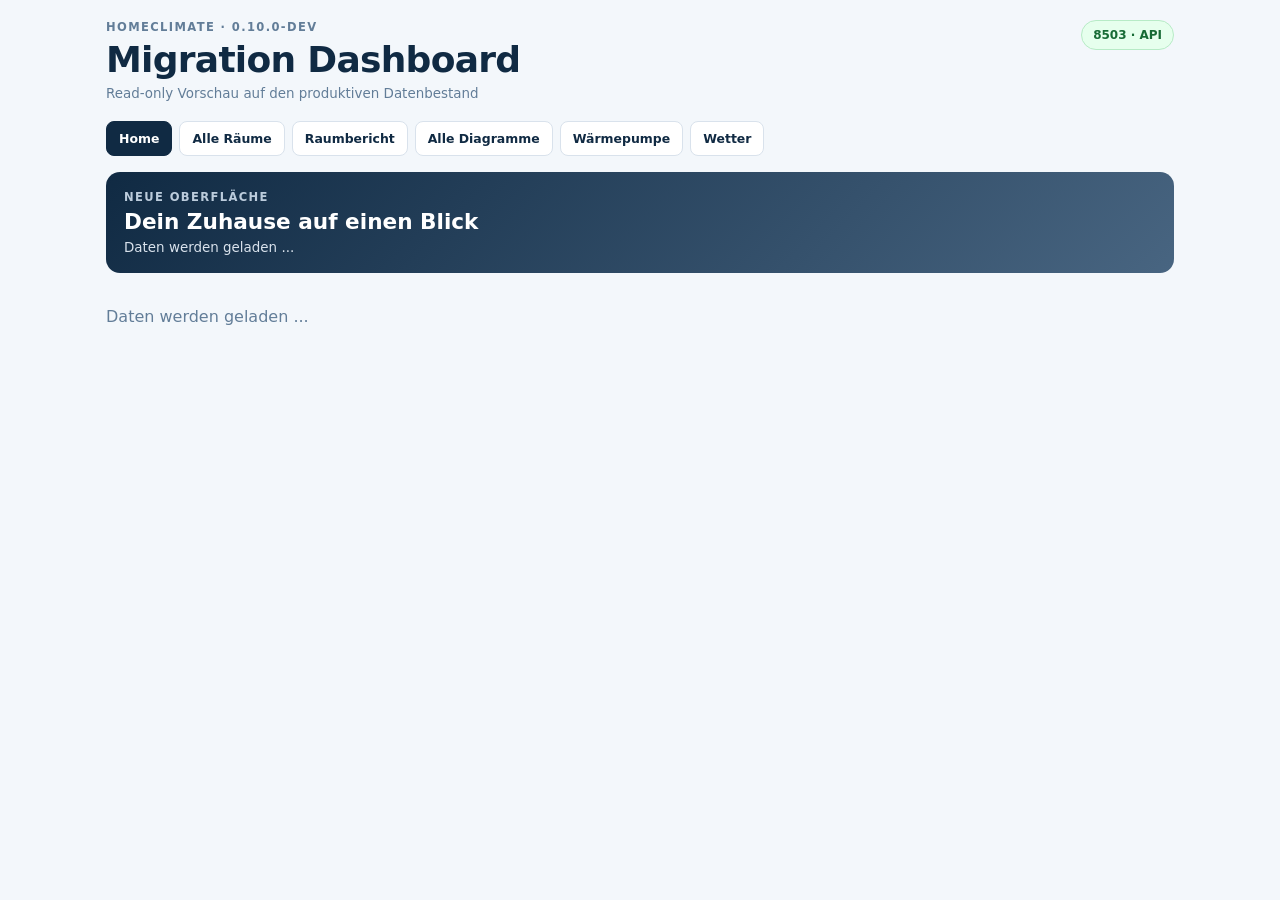
==== migration/web/index.html @ 7372bf7f "Match production heat curve calculation" ====
<!doctype html>
<html lang="de">
<head>
  <meta charset="utf-8">
  <meta name="viewport" content="width=device-width, initial-scale=1">
  <title>HomeClimate Migration</title>
  <style>
    :root { color-scheme: light; --ink:#102a43; --muted:#627d98; --line:#d9e2ec; --paper:#f3f7fb; --card:#fff; --accent:#c2410c; }
    * { box-sizing:border-box; }
    body { margin:0; background:var(--paper); color:var(--ink); font-family:ui-sans-serif,system-ui,-apple-system,sans-serif; }
    main { max-width:1100px; margin:0 auto; padding:20px 16px 40px; }
    header { align-items:flex-start; display:flex; justify-content:space-between; gap:20px; margin-bottom:20px; }
    h1,h2,p { margin:0; }
    h1 { font-size:clamp(1.45rem,4vw,2.25rem); letter-spacing:-.02em; }
    h2 { font-size:1.15rem; margin-bottom:10px; }
    .eyebrow { color:var(--muted); font-size:.72rem; font-weight:800; letter-spacing:.12em; text-transform:uppercase; margin-bottom:5px; }
    .meta { color:var(--muted); font-size:.84rem; margin-top:6px; }
    .status { background:#e6ffed; border:1px solid #b7ebc6; border-radius:999px; color:#176b35; font-size:.75rem; font-weight:800; padding:7px 11px; white-space:nowrap; }
    .hero { background:linear-gradient(135deg,#102a43,#486581); border-radius:14px; color:#fff; margin-bottom:16px; padding:18px; }
    .hero .meta { color:#d9e2ec; }
    .grid { display:grid; gap:10px; grid-template-columns:repeat(4,minmax(0,1fr)); margin-bottom:18px; }
    .card { background:var(--card); border:1px solid var(--line); border-radius:10px; min-width:0; padding:13px; }
    .metric-label { color:var(--muted); font-size:.75rem; font-weight:750; }
    .metric-value { font-size:1.35rem; font-weight:850; margin-top:5px; }
    .metric-detail { color:var(--muted); font-size:.7rem; margin-top:3px; }
    .rooms { display:grid; gap:10px; grid-template-columns:repeat(2,minmax(0,1fr)); }
    .room-name { font-size:.98rem; font-weight:800; }
    .room-values { display:flex; flex-wrap:wrap; gap:6px 14px; margin-top:10px; }
    .room-value { font-size:.85rem; font-weight:700; }
    .room-detail { color:var(--muted); font-size:.72rem; margin-top:8px; }
    .section { margin-top:18px; }
    .empty { color:var(--muted); }
    nav { display:flex; flex-wrap:wrap; gap:7px; margin:0 0 16px; }
    nav button, .back-button { background:#fff; border:1px solid var(--line); border-radius:8px; color:var(--ink); cursor:pointer; font:inherit; font-size:.78rem; font-weight:750; padding:9px 12px; }
    nav button.active, nav button:hover, .back-button:hover { background:#102a43; border-color:#102a43; color:#fff; }
    .room-card { cursor:pointer; text-align:left; width:100%; }
    .room-card:hover { border-color:#9fb3c8; box-shadow:0 3px 12px rgba(16,42,67,.08); }
    .chart-wrap { overflow-x:auto; }
    .chart-wrap svg { display:block; min-width:560px; width:100%; }
    .chart-legend { color:var(--muted); display:flex; font-size:.75rem; gap:18px; padding:0 0 4px 28px; }
    .chart-legend span { font-weight:750; }
    .chart-axis-title { fill:var(--muted); font-size:11px; font-weight:750; }
    .report-table { border-collapse:collapse; width:100%; }
    .report-table th, .report-table td { border-bottom:1px solid var(--line); padding:9px 7px; text-align:left; }
    .report-table th { color:var(--muted); font-size:.72rem; text-transform:uppercase; }
    .chart-grid { display:grid; gap:12px; grid-template-columns:repeat(2,minmax(0,1fr)); }
    .chart-grid .card { overflow:hidden; }
    .forecast-grid { display:grid; gap:10px; grid-template-columns:repeat(4,minmax(0,1fr)); }
    .forecast-day { min-width:0; }
    .schema-card { overflow-x:auto; }
    .schema-card svg { display:block; min-width:720px; width:100%; }
    .series-controls { display:flex; flex-wrap:wrap; gap:7px; margin-bottom:10px; }
    .series-controls button { background:#fff; border:1px solid var(--line); border-radius:8px; color:var(--ink); cursor:pointer; font:inherit; font-size:.75rem; font-weight:750; padding:8px 10px; }
    .series-controls button.active { background:#102a43; border-color:#102a43; color:#fff; }
    .feature-table { max-height:420px; overflow:auto; }
    .feature-table table { border-collapse:collapse; width:100%; }
    .feature-table th, .feature-table td { border-bottom:1px solid var(--line); padding:7px; text-align:left; }
    .actual::before { color:#c2410c; content:"━ "; font-weight:900; }
    .target::before { color:#64748b; content:"┄ "; font-weight:900; }
    .error { border-color:#fecaca; color:#991b1b; }
    @media (max-width:700px) {
      main { padding:14px 12px 28px; }
      header { align-items:flex-start; }
      .status { font-size:.68rem; }
      .grid { grid-template-columns:repeat(2,minmax(0,1fr)); }
      .rooms { grid-template-columns:1fr; }
      .chart-grid, .forecast-grid { grid-template-columns:1fr; }
      .card { padding:11px; }
    }
  </style>
</head>
<body>
  <main>
    <header>
      <div><div class="eyebrow">HomeClimate · 0.10.0-dev</div><h1>Migration Dashboard</h1><p class="meta">Read-only Vorschau auf den produktiven Datenbestand</p></div>
      <div class="status">8503 · API</div>
    </header>
    <nav aria-label="Migration views"><button class="active" data-view="home">Home</button><button data-view="rooms">Alle Räume</button><button data-view="room-report">Raumbericht</button><button data-view="charts">Alle Diagramme</button><button data-view="heat-pump">Wärmepumpe</button><button data-view="weather">Wetter</button></nav>
    <section class="hero"><div class="eyebrow" style="color:#bcccdc">Neue Oberfläche</div><h2 id="page-title" style="font-size:1.35rem;margin:0">Dein Zuhause auf einen Blick</h2><p class="meta" id="freshness">Daten werden geladen ...</p></section>
    <section class="grid" id="metrics"></section>
    <div id="content"><p class="empty">Daten werden geladen ...</p></div>
  </main>
  <script src="/app.js?v=0.10.13"></script>
</body>
</html>
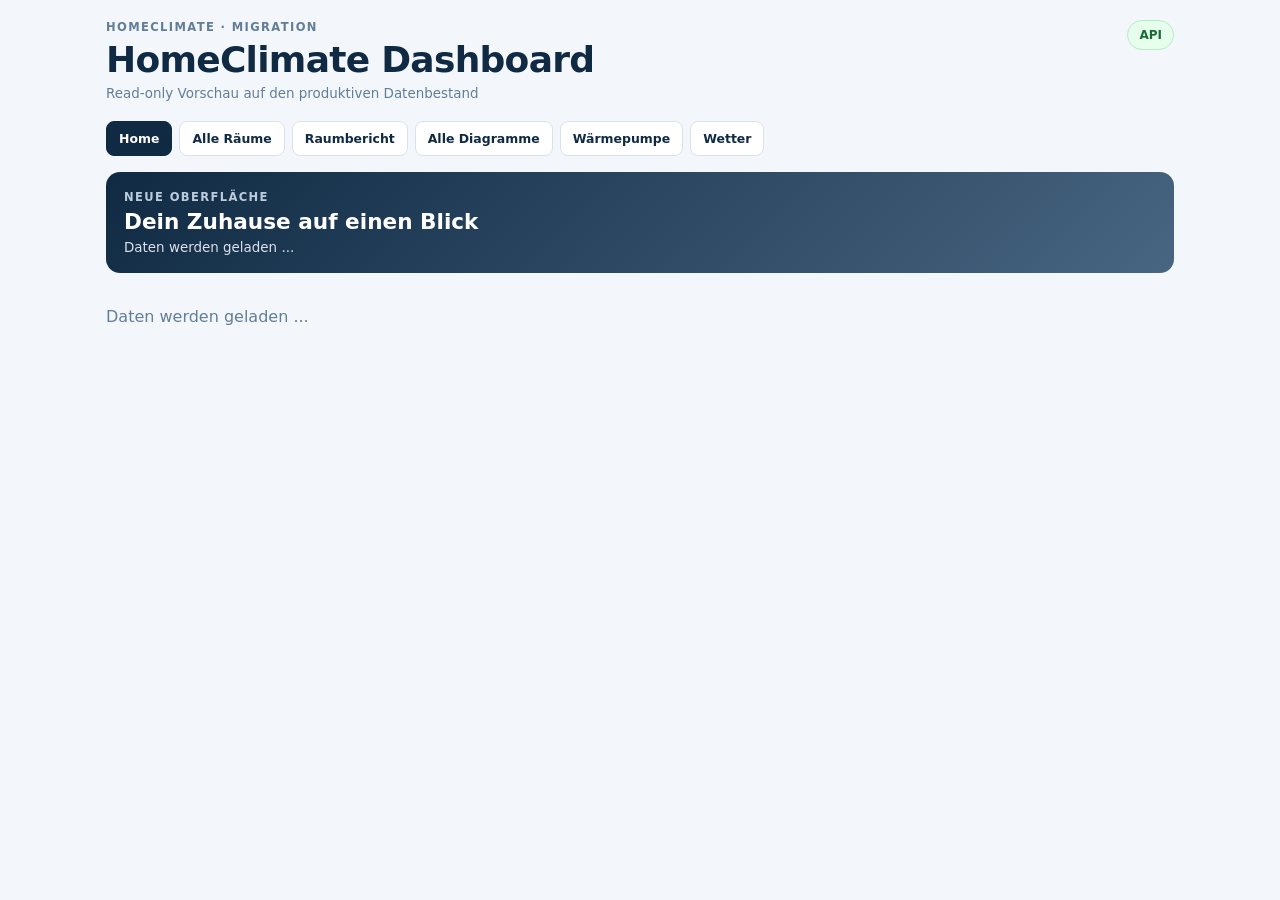
==== commit 95642417: "Label production dashboard and format freshness" ====
--- a/migration/web/index.html
+++ b/migration/web/index.html
@@ -72,14 +72,14 @@
 <body>
   <main>
     <header>
-      <div><div class="eyebrow">HomeClimate · 0.10.0-dev</div><h1>Migration Dashboard</h1><p class="meta">Read-only Vorschau auf den produktiven Datenbestand</p></div>
-      <div class="status">8503 · API</div>
+      <div><div class="eyebrow" id="app-version">HomeClimate · Migration</div><h1>HomeClimate Dashboard</h1><p class="meta" id="app-description">Read-only Vorschau auf den produktiven Datenbestand</p></div>
+      <div class="status" id="app-status">API</div>
     </header>
     <nav aria-label="Migration views"><button class="active" data-view="home">Home</button><button data-view="rooms">Alle Räume</button><button data-view="room-report">Raumbericht</button><button data-view="charts">Alle Diagramme</button><button data-view="heat-pump">Wärmepumpe</button><button data-view="weather">Wetter</button></nav>
     <section class="hero"><div class="eyebrow" style="color:#bcccdc">Neue Oberfläche</div><h2 id="page-title" style="font-size:1.35rem;margin:0">Dein Zuhause auf einen Blick</h2><p class="meta" id="freshness">Daten werden geladen ...</p></section>
     <section class="grid" id="metrics"></section>
     <div id="content"><p class="empty">Daten werden geladen ...</p></div>
   </main>
-  <script src="/app.js?v=0.10.13"></script>
+  <script src="/app.js?v=0.10.15"></script>
 </body>
 </html>
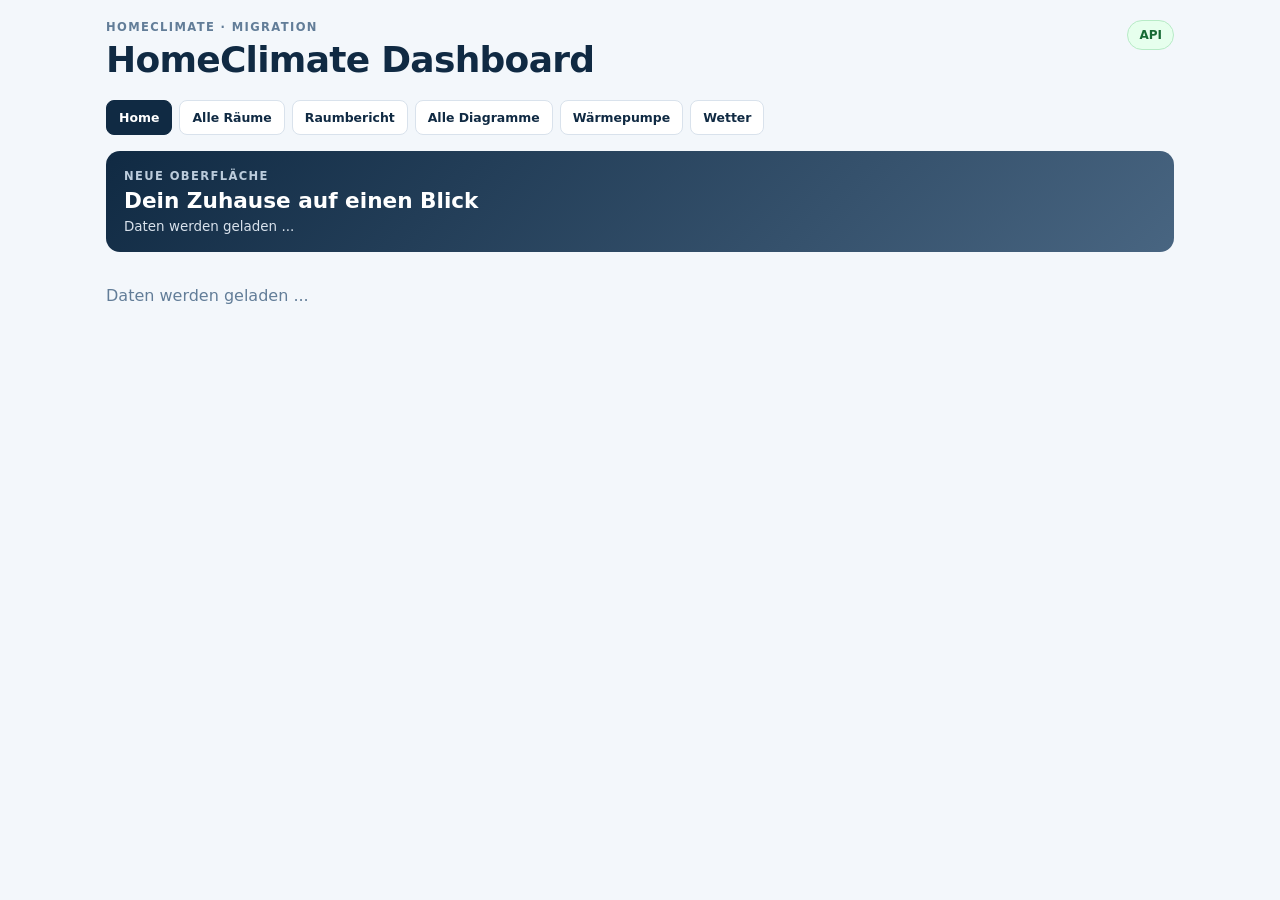
==== commit bfe5bd83: "Remove confusing read-only header text" ====
--- a/migration/web/index.html
+++ b/migration/web/index.html
@@ -3,7 +3,7 @@
 <head>
   <meta charset="utf-8">
   <meta name="viewport" content="width=device-width, initial-scale=1">
-  <title>HomeClimate Migration</title>
+  <title>HomeClimate Dashboard</title>
   <style>
     :root { color-scheme: light; --ink:#102a43; --muted:#627d98; --line:#d9e2ec; --paper:#f3f7fb; --card:#fff; --accent:#c2410c; }
     * { box-sizing:border-box; }
@@ -72,7 +72,7 @@
 <body>
   <main>
     <header>
-      <div><div class="eyebrow" id="app-version">HomeClimate · Migration</div><h1>HomeClimate Dashboard</h1><p class="meta" id="app-description">Read-only Vorschau auf den produktiven Datenbestand</p></div>
+      <div><div class="eyebrow" id="app-version">HomeClimate · Migration</div><h1>HomeClimate Dashboard</h1></div>
       <div class="status" id="app-status">API</div>
     </header>
     <nav aria-label="Migration views"><button class="active" data-view="home">Home</button><button data-view="rooms">Alle Räume</button><button data-view="room-report">Raumbericht</button><button data-view="charts">Alle Diagramme</button><button data-view="heat-pump">Wärmepumpe</button><button data-view="weather">Wetter</button></nav>
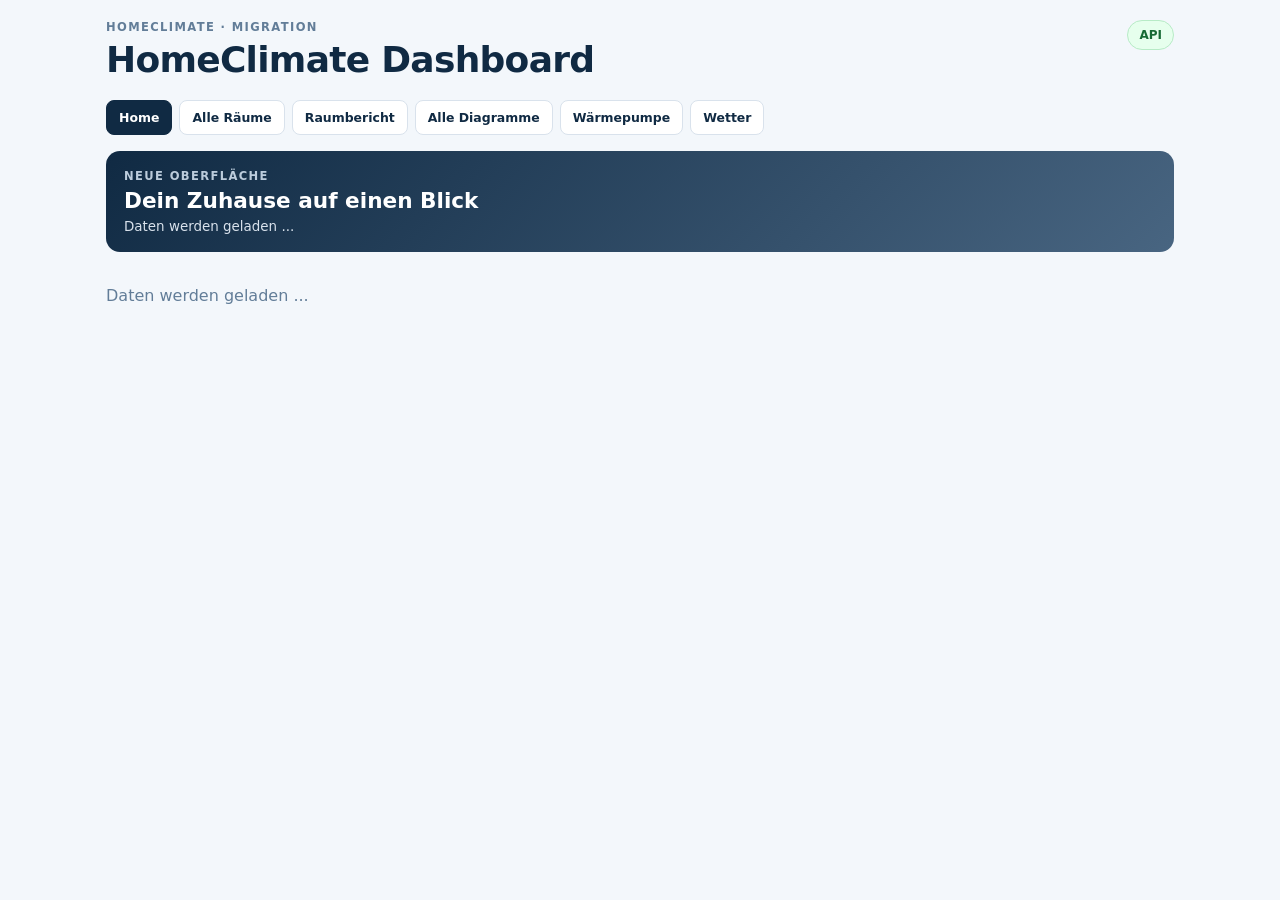
==== commit 02d76859: "Fix repeated chart series selection" ====
--- a/migration/web/index.html
+++ b/migration/web/index.html
@@ -80,6 +80,6 @@
     <section class="grid" id="metrics"></section>
     <div id="content"><p class="empty">Daten werden geladen ...</p></div>
   </main>
-  <script src="/app.js?v=0.10.15"></script>
+  <script src="/app.js?v=0.10.16"></script>
 </body>
 </html>
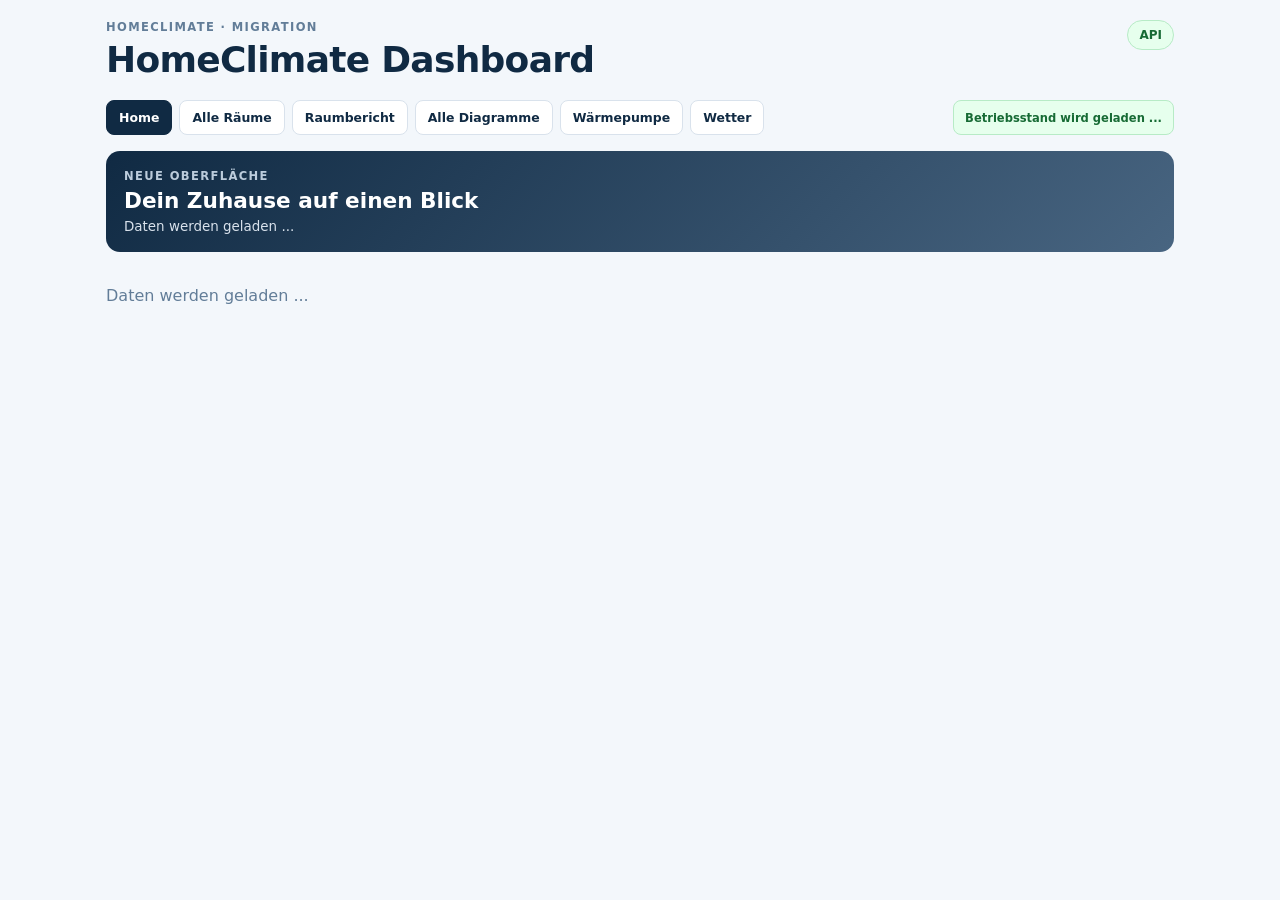
==== commit 9ac64f12: "Improve weather dashboard reporting" ====
--- a/migration/web/index.html
+++ b/migration/web/index.html
@@ -33,6 +33,7 @@
     nav { display:flex; flex-wrap:wrap; gap:7px; margin:0 0 16px; }
     nav button, .back-button { background:#fff; border:1px solid var(--line); border-radius:8px; color:var(--ink); cursor:pointer; font:inherit; font-size:.78rem; font-weight:750; padding:9px 12px; }
     nav button.active, nav button:hover, .back-button:hover { background:#102a43; border-color:#102a43; color:#fff; }
+    .nav-status { align-items:center; background:#e6ffed; border:1px solid #b7ebc6; border-radius:8px; color:#176b35; display:inline-flex; font-size:.72rem; font-weight:800; margin-left:auto; padding:8px 11px; }
     .room-card { cursor:pointer; text-align:left; width:100%; }
     .room-card:hover { border-color:#9fb3c8; box-shadow:0 3px 12px rgba(16,42,67,.08); }
     .chart-wrap { overflow-x:auto; }
@@ -45,8 +46,25 @@
     .report-table th { color:var(--muted); font-size:.72rem; text-transform:uppercase; }
     .chart-grid { display:grid; gap:12px; grid-template-columns:repeat(2,minmax(0,1fr)); }
     .chart-grid .card { overflow:hidden; }
-    .forecast-grid { display:grid; gap:10px; grid-template-columns:repeat(4,minmax(0,1fr)); }
-    .forecast-day { min-width:0; }
+    .forecast-grid { display:grid; gap:10px; grid-template-columns:repeat(7,minmax(132px,1fr)); overflow-x:auto; padding-bottom:4px; }
+    .forecast-day { min-width:132px; }
+    .forecast-day-today { border-color:#c2410c; box-shadow:inset 0 3px 0 #c2410c; }
+    .forecast-day__head { align-items:center; display:flex; justify-content:space-between; gap:8px; }
+    .forecast-day__icon { font-size:1.7rem; line-height:1; }
+    .forecast-day__condition { color:var(--muted); font-size:.72rem; min-height:2.2em; margin-top:8px; }
+    .forecast-day__temps { align-items:baseline; display:flex; gap:8px; margin-top:11px; }
+    .forecast-day__temps strong { color:#c2410c; font-size:1.25rem; }
+    .forecast-day__temps span { color:var(--muted); font-size:.85rem; }
+    .forecast-range { background:#e6edf3; border-radius:99px; height:6px; margin:8px 0 10px; position:relative; }
+    .forecast-range span { background:linear-gradient(90deg,#5b8fb9,#c2410c); border-radius:99px; height:100%; position:absolute; }
+    .forecast-chart-wrap { overflow-x:auto; }
+    .forecast-chart-wrap svg { display:block; min-width:680px; width:100%; }
+    .forecast-chart-legend { color:var(--muted); display:flex; flex-wrap:wrap; font-size:.72rem; gap:16px; margin:3px 0 0 44px; }
+    .forecast-chart-legend span::before { content:"● "; font-weight:900; }
+    .forecast-chart-legend__temp::before { color:#c2410c !important; }
+    .forecast-chart-legend__apparent::before { color:#64748b !important; }
+    .forecast-chart-legend__wind::before { color:#2f855a !important; }
+    .forecast-chart-legend__rain::before { color:#8fc6e8 !important; }
     .schema-card { overflow-x:auto; }
     .schema-card svg { display:block; min-width:720px; width:100%; }
     .series-controls { display:flex; flex-wrap:wrap; gap:7px; margin-bottom:10px; }
@@ -64,7 +82,7 @@
       .status { font-size:.68rem; }
       .grid { grid-template-columns:repeat(2,minmax(0,1fr)); }
       .rooms { grid-template-columns:1fr; }
-      .chart-grid, .forecast-grid { grid-template-columns:1fr; }
+      .chart-grid { grid-template-columns:1fr; }
       .card { padding:11px; }
     }
   </style>
@@ -75,11 +93,11 @@
       <div><div class="eyebrow" id="app-version">HomeClimate · Migration</div><h1>HomeClimate Dashboard</h1></div>
       <div class="status" id="app-status">API</div>
     </header>
-    <nav aria-label="Migration views"><button class="active" data-view="home">Home</button><button data-view="rooms">Alle Räume</button><button data-view="room-report">Raumbericht</button><button data-view="charts">Alle Diagramme</button><button data-view="heat-pump">Wärmepumpe</button><button data-view="weather">Wetter</button></nav>
+    <nav aria-label="Migration views"><button class="active" data-view="home">Home</button><button data-view="rooms">Alle Räume</button><button data-view="room-report">Raumbericht</button><button data-view="charts">Alle Diagramme</button><button data-view="heat-pump">Wärmepumpe</button><button data-view="weather">Wetter</button><span class="nav-status" id="operating-status">Betriebsstand wird geladen ...</span></nav>
     <section class="hero"><div class="eyebrow" style="color:#bcccdc">Neue Oberfläche</div><h2 id="page-title" style="font-size:1.35rem;margin:0">Dein Zuhause auf einen Blick</h2><p class="meta" id="freshness">Daten werden geladen ...</p></section>
     <section class="grid" id="metrics"></section>
     <div id="content"><p class="empty">Daten werden geladen ...</p></div>
   </main>
-  <script src="/app.js?v=0.10.16"></script>
+  <script src="/app.js?v=0.10.19"></script>
 </body>
 </html>
